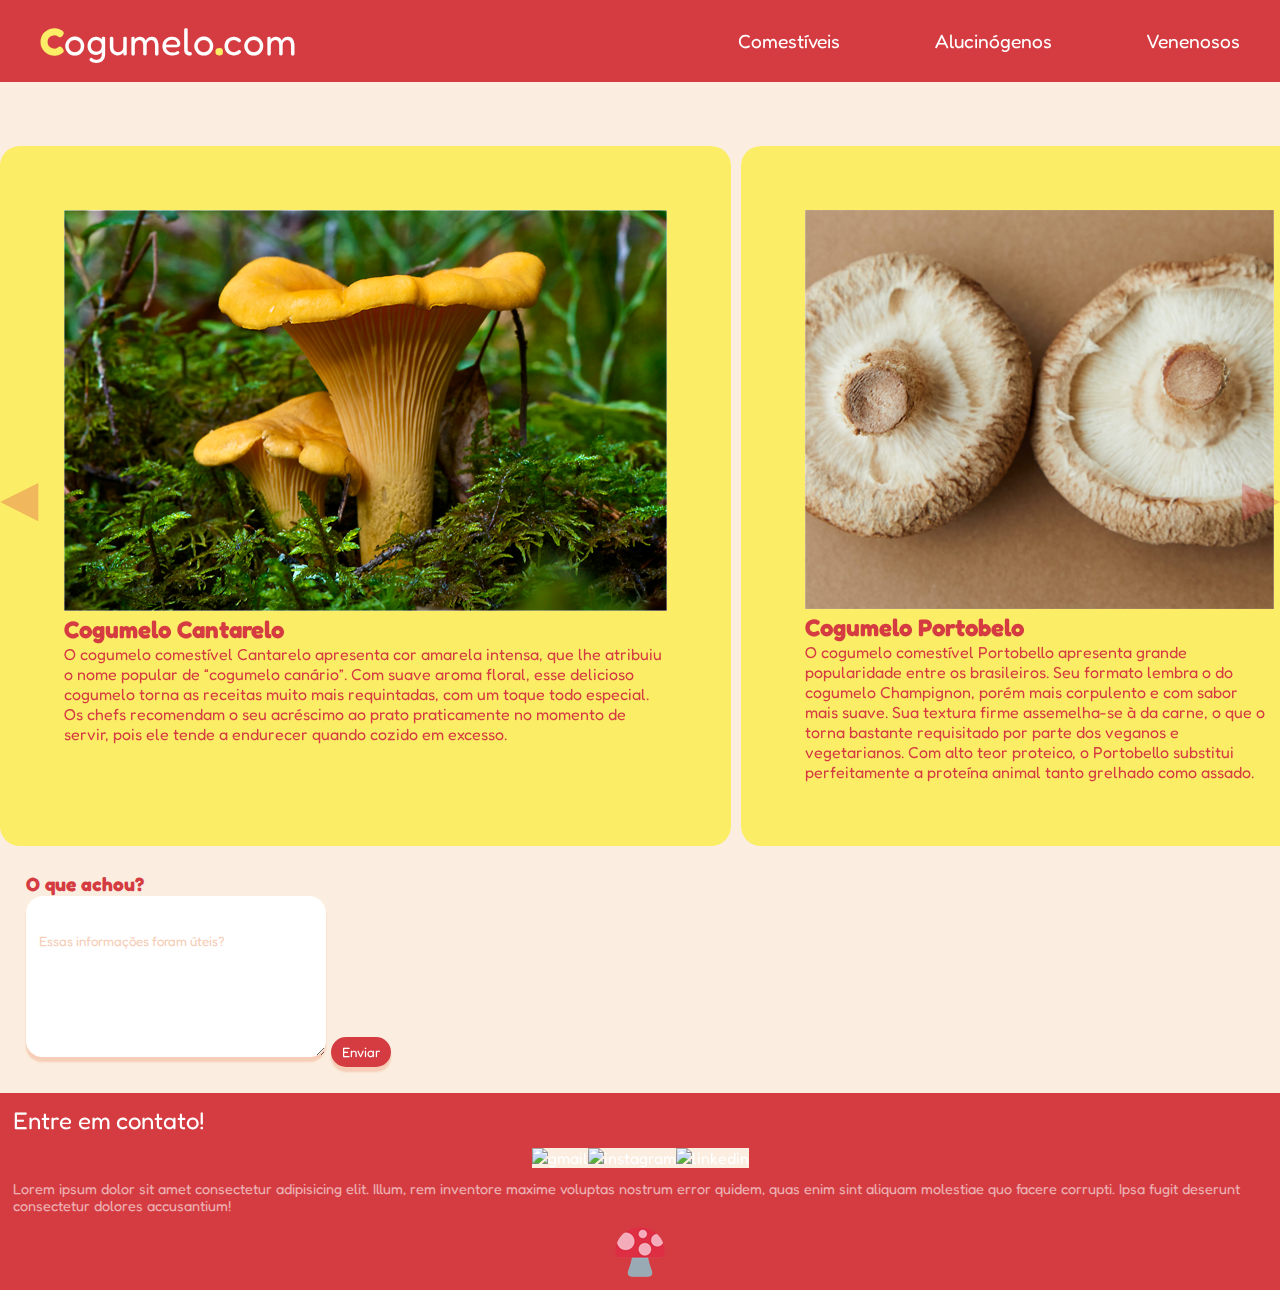
==== Cogumelo/index.html @ 916e014b "Frontend da Compjr" ====
<!DOCTYPE html>
<html lang="en">
<head>
    <meta charset="UTF-8">
    <meta name="viewport" content="width=device-width, initial-scale=1.0">
    <link rel="shortcut icon" href="emoji.ico" type="image/x-icon">
    <link rel="stylesheet" href="style.css">
    <link rel="stylesheet" href="navbar.css">
    <link rel="stylesheet" href="footer.css">
    <title>CogumelosComestíveis.com</title>
</head>
<body>
    <nav class="navbar">
        <div class="logo">
            <a class="logo1"><span>C</span>ogumelo<span>.</span>com</a>
        </div>
        <ul class="itens">
            <li><a href="index.html" class="item">Comestíveis</a></li>
            <li><a href="alucinogenos.html" class="item">Alucinógenos</a></li>
            <li><a href="venenosos.html" class="item">Venenosos</a></li>
        </ul>

        <div class="barras">
            <span class="barra"></span>
            <span class="barra"></span>
            <span class="barra"></span>
        </div>
    </nav>

    <script src="navbar.js"></script>

    <div class="container">
        
        <div class="wrapper">
            <div class="galeria">
                <button class="arrow-left control" aria-label="Previous image">◀</button>

                <div class="imagem imagemAtual">
                    <img src="imagens/Cantarelo.jpg" alt="Cantarelo">
                    <h2>Cogumelo Cantarelo</h2>
                    <p>O cogumelo comestível Cantarelo apresenta cor amarela intensa, que lhe atribuiu o nome popular de “cogumelo canário”. Com suave aroma floral, esse delicioso cogumelo torna as receitas muito mais requintadas, com um toque todo especial. Os chefs recomendam o seu acréscimo ao prato praticamente no momento de servir, pois ele tende a endurecer quando cozido em excesso.</p>
                </div>
                <div class="imagem imagemAtual">
                    <img src="imagens/Portobello.jpg" alt="Portobelo">
                    <h2>Cogumelo Portobelo</h2>
                    <p>O cogumelo comestível Portobello apresenta grande popularidade entre os brasileiros. Seu formato lembra o do cogumelo Champignon, porém mais corpulento e com sabor mais suave. Sua textura firme assemelha-se à da carne, o que o torna bastante requisitado por parte dos veganos e vegetarianos. Com alto teor proteico, o Portobello substitui perfeitamente a proteína animal tanto grelhado como assado.</p>
                </div>
                <div class="imagem imagemAtual">
                    <img src="imagens/Champignon.jpg" alt="Champignon">
                    <h2>Cogumelo Champignon</h2>
                    <p>O cogumelo comestível Champignon é imbatível como preferência nacional. Conhecido como cogumelo-de-paris, ele normalmente é comercializado em conserva, mas também pode ser servido fresco após cocção. Seu sabor é suave e sua textura inconfundível, o que agrada ao gosto do brasileiro.</p>
                </div>
                <div class="imagem imagemAtual">
                    <img src="imagens/cogumelohiratake.jpg" alt="Hiratake">
                    <h2>Cogumelo Hiratake</h2>
                    <p>Considerado um dos cogumelos mais consumidos no mundo, o cogumelo comestível Hiratake apresenta cores variadas, de branca a salmão. Com tamanho avantajado, ele pode chegar a dez centímetros de diâmetro. Seu formato característico lembra o de uma ostra.</p>
                </div>
                <div class="imagem imagemAtual">
                    <img src="imagens/Shimeji.jpg" alt="Shimeji">
                    <h2>Cogumelo Shimeji</h2>
                    <p>O cogumelo comestível Shimeji apresenta boa popularidade graças ao grande número de restaurantes japoneses distribuídos por todo o território nacional. Com níveis nutricionais elevados e baixo índice de calorias, ele é perfeito em dietas. Uma de suas propriedades medicinais é a capacidade de modular o sistema imunológico.</p>
                </div>
                <div class="imagem imagemAtual">
                    <img src="imagens/Shitake.jpg" alt="Shiitake">
                    <h2>Cogumelo Shiitake</h2>
                    <p>O cogumelo comestível Shiitake conquistou a cozinha brasileira. Principalmente após a divulgação de informações concernentes aos benefícios que esse fungo proporciona à saúde humana. Com cor escura e sabor peculiar, o Shiitake enriquece caldos e molhos, além de pratos da cozinha internacional.</p>
                </div>
                <button class="arrow-right control" aria-label="Next image">▶</button>
            </div>
        </div>
    </div>

    <script src="carrossel.js"></script>

<section class="caixa-de-texto">
    <form method="GET" action="https://jsonplaceholder.typicode.com/posts" class="Input">
        <p>O que achou?</p>
        <textarea type="text" id="Comentario" name="Comentario" placeholder="Essas informações foram úteis?"></textarea>
        <button class="Enviar" type="submit" value="submit">Enviar</button>
        <script>fetch('https://jsonplaceholder.typicode.com/posts')
            .then(response => response.json())
            .then(json => console.log(json))
        </script>

    </form>
</section>
    
    <footer class="footer">
        <div class="contato">
            <div class="texto">
                <a class="texto1">Entre em contato!</a>
            </div>
            <div class="logos">
                <img src="https://img.shields.io/badge/-Gmail-%23333?style=for-the-badge&logo=gmail&logoColor=white" alt="gmail">
                <img src="https://img.shields.io/badge/-Instagram-%23E4405F?style=for-the-badge&logo=instagram&logoColor=white" alt="instagram">
                <img src="https://img.shields.io/badge/-LinkedIn-%230077B5?style=for-the-badge&logo=linkedin&logoColor=white" alt="linkedin">
            </div>
        </div>
            <p class="lorem">Lorem ipsum dolor sit amet consectetur adipisicing elit. Illum, rem inventore maxime voluptas nostrum error quidem, quas enim sint aliquam molestiae quo facere corrupti. Ipsa fugit deserunt consectetur dolores accusantium!</p>
        <div class="cogumelo">
            <img src="imagens/logo1.png">
        </div>
    </footer>
</body>
</html>
---- Cogumelo/style.css ----
@import url('https://fonts.googleapis.com/css2?family=Fredoka:wght@500&display=swap');

*{
    margin: 0;
    padding: 0;
    box-sizing: border-box;
    font-family: 'Fredoka', sans-serif;
    list-style: none;
    text-decoration: none;
    background-color: #FBEDDF ;
}


/*css do carrossel*/
.wrapper{
    overflow-x: auto;
}

.wrapper::-webkit-scrollbar
{
    display: none;
}

.wrapper{
    -ms-overflow-style: none;
    scrollbar-width: none;
}

.galeria{
    display: flex;
    flex-direction: row;
    margin-top: 5%;
    justify-content: space-between;
    gap: 10px;
}
.arrow-left{
    position: absolute;
    font-size: 50px;
    align-self: center;
    color: #D43C42;
    border: none;
    cursor: pointer;
    background: transparent;
    opacity: 0.3;
}

.arrow-right{
    position: absolute;
    font-size: 50px;
    right: 0;
    left: auto;
    text-align: right;
    align-self: center;
    color: #D43C42;
    border: none;
    cursor: pointer;
    background: transparent;
    opacity: 0.3;
    justify-self: flex-end;
}

.arrow-left:hover, .arrow-right:hover{
    opacity: 1.0;
}

.imagem{
    padding: 5%;
    background-color: rgb(252, 237, 103);
    border-radius: 20px;
}

.imagem p, .imagem h2{
    background-color: rgb(252, 237, 103);
    color: #D43C42;
}


/*css do Input*/
.caixa-de-texto{
    display: flex;
    flex-direction: column;
}

.Input{
    padding: 2%;
    color: #D43C42;
    font-size: 120%;
    font-weight: bold;
}

textarea::placeholder{
    color: #F6CDB6;
}

textarea{
    background-color: white;
    border: 1px solid white;
    border-radius: 16px;
    box-shadow: 0 5px 2px #F6CDB6;
    width: 300px;
    height: 60px;
    padding-bottom: 10%;
    padding-top: 3%;
    padding-left: 1%;
}

.Enviar{
    background-color: #D43C42;
    color: white;
    height: 30px;
    width: 60px;
    border: none;
    border-radius: 16px;
    box-shadow: 0 5px 2px #F6CDB6;
}

/*css do gif*/
.gif{
    display: flex;
    justify-content: space-around;
    height: 400px;
    width: auto;
    padding: 100px 100px 0 100px;
}

.gif img{
    background: transparent;
}

.mensagem{
    color: #D43C42;
    text-align: center;
    padding-bottom: 100px;
    font-size: 120%;
}
---- Cogumelo/navbar.css ----
.navbar{
    width: 100%;
    display: flex;
    align-items: center;
    justify-content: space-around;
    padding: 18px 40px;
    background-color: #D43C42;
    box-shadow: 0 5px 2px #F6CDB6;
}

.navbar ul{
    display: flex;
    justify-content: right;
    align-items: center;
    gap: 10%;
    background-color: #D43C42;
    width: 100%;
    transition: 0.5s;
}

.navbar .item{
    background-color: #D43C42; 
    color: white;  
    font-size: 120%;
}

.navbar .logo1{
    font-size: 240%;
    background-color: #D43C42;
    color: white;
}

.logo1 span{
    background-color: #D43C42;  
    color: rgb(252, 237, 103);
    font-weight: bold;
}

.navbar ul li a:hover{
    color: rgb(252, 237, 103);
    font-size: 110%;
}

.barras{
    cursor: pointer;
    display: none;
}

.barras .barra{
    display: block;
    height: 4px;
    width: 30px;
    border-radius: 3px;
    color: #D43C42;
    background-color: rgb(252, 237, 103);
    margin: 5px auto;
    transition: all 0.5s;
}

@media(max-width: 750px) {
    .navbar{
        padding: 18px 40px;
    }

    .barras{
        display: block;
        background-color: #D43C42;
    }

    .itens{
        
        position: fixed;
        right: 100%;
        top: 70px;
        width: 100%;
        height: 100%;
        border-radius: 16px;
        flex-direction: column;
        transition: 0.3s;
        padding-top: 20%;
    }

    .itens.ativo{
        right: 0;
    }

    
}
---- Cogumelo/footer.css ----
/*css do footer*/
.footer{
    background-color: #D43C42;
    color: white;
    box-shadow: 0 -5px 2px #F6CDB6;
}

.texto, .texto1, .logos, .lorem, .cogumelo{
    background-color: #D43C42;
}

.texto{
    font-size: 150%;
    padding-left: 1%;
    padding-top: 1%;
}

.lorem{
    padding-left: 1%;
    padding-right: 1%;
    opacity: 0.6;
    font-size: 90%;
}

.logos {
    display: flex;
    justify-content: center;
    padding: 1%;
}

.cogumelo{
    display: flex;
    justify-content: center;
}

.cogumelo img{
    background-color: #D43C42;
    padding: 1%;
}
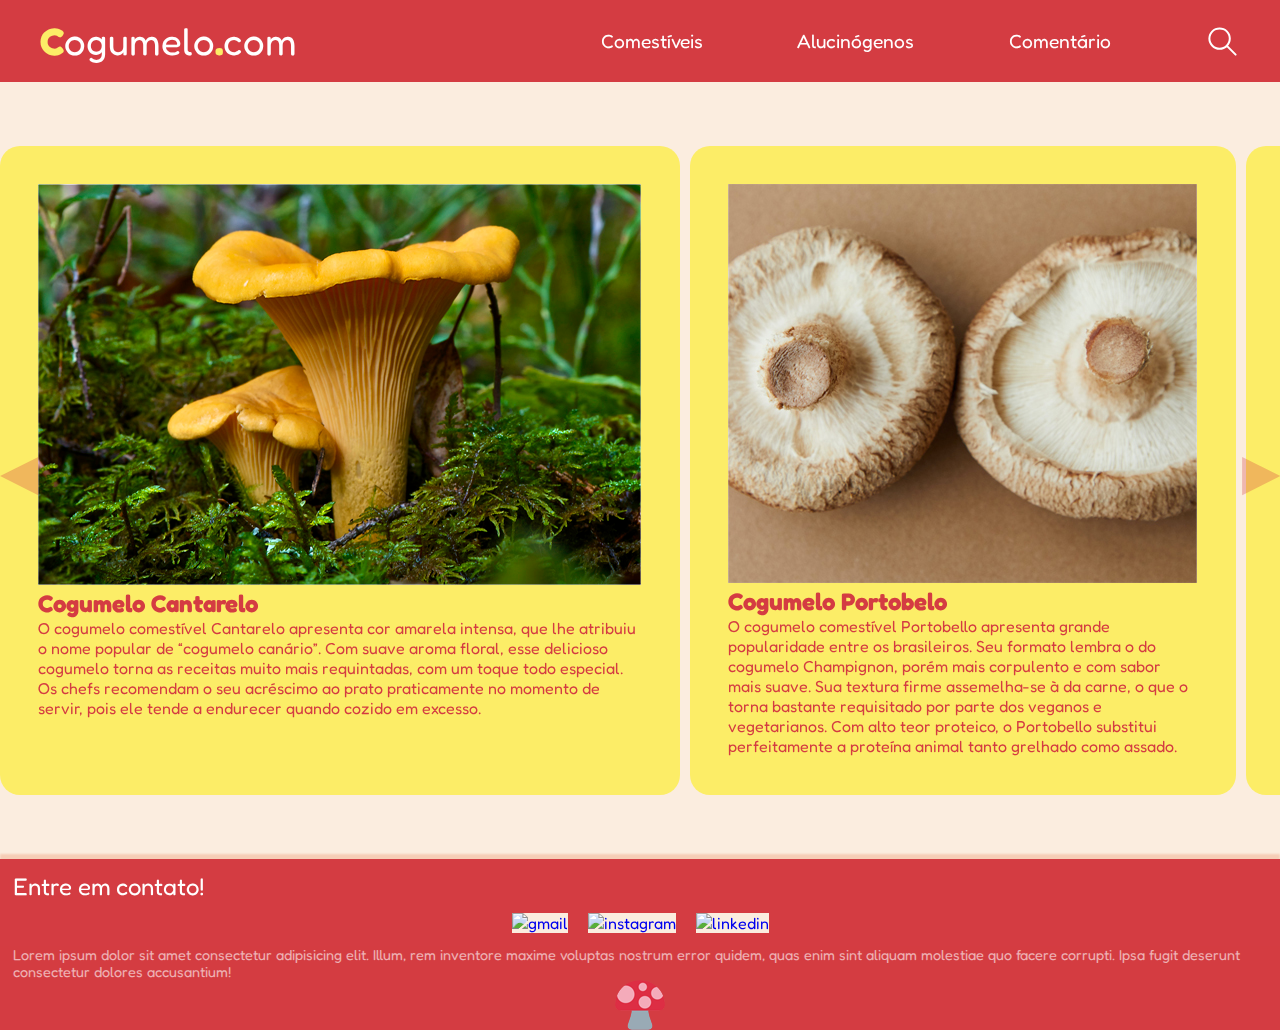
==== commit da75f3ce: "Add files via upload" ====
--- a/Cogumelo/index.html
+++ b/Cogumelo/index.html
@@ -1,105 +1,98 @@
-<!DOCTYPE html>
-<html lang="en">
-<head>
-    <meta charset="UTF-8">
-    <meta name="viewport" content="width=device-width, initial-scale=1.0">
-    <link rel="shortcut icon" href="emoji.ico" type="image/x-icon">
-    <link rel="stylesheet" href="style.css">
-    <link rel="stylesheet" href="navbar.css">
-    <link rel="stylesheet" href="footer.css">
-    <title>CogumelosComestíveis.com</title>
-</head>
-<body>
-    <nav class="navbar">
-        <div class="logo">
-            <a class="logo1"><span>C</span>ogumelo<span>.</span>com</a>
-        </div>
-        <ul class="itens">
-            <li><a href="index.html" class="item">Comestíveis</a></li>
-            <li><a href="alucinogenos.html" class="item">Alucinógenos</a></li>
-            <li><a href="venenosos.html" class="item">Venenosos</a></li>
-        </ul>
-
-        <div class="barras">
-            <span class="barra"></span>
-            <span class="barra"></span>
-            <span class="barra"></span>
-        </div>
-    </nav>
-
-    <script src="navbar.js"></script>
-
-    <div class="container">
-        
-        <div class="wrapper">
-            <div class="galeria">
-                <button class="arrow-left control" aria-label="Previous image">◀</button>
-
-                <div class="imagem imagemAtual">
-                    <img src="imagens/Cantarelo.jpg" alt="Cantarelo">
-                    <h2>Cogumelo Cantarelo</h2>
-                    <p>O cogumelo comestível Cantarelo apresenta cor amarela intensa, que lhe atribuiu o nome popular de “cogumelo canário”. Com suave aroma floral, esse delicioso cogumelo torna as receitas muito mais requintadas, com um toque todo especial. Os chefs recomendam o seu acréscimo ao prato praticamente no momento de servir, pois ele tende a endurecer quando cozido em excesso.</p>
-                </div>
-                <div class="imagem imagemAtual">
-                    <img src="imagens/Portobello.jpg" alt="Portobelo">
-                    <h2>Cogumelo Portobelo</h2>
-                    <p>O cogumelo comestível Portobello apresenta grande popularidade entre os brasileiros. Seu formato lembra o do cogumelo Champignon, porém mais corpulento e com sabor mais suave. Sua textura firme assemelha-se à da carne, o que o torna bastante requisitado por parte dos veganos e vegetarianos. Com alto teor proteico, o Portobello substitui perfeitamente a proteína animal tanto grelhado como assado.</p>
-                </div>
-                <div class="imagem imagemAtual">
-                    <img src="imagens/Champignon.jpg" alt="Champignon">
-                    <h2>Cogumelo Champignon</h2>
-                    <p>O cogumelo comestível Champignon é imbatível como preferência nacional. Conhecido como cogumelo-de-paris, ele normalmente é comercializado em conserva, mas também pode ser servido fresco após cocção. Seu sabor é suave e sua textura inconfundível, o que agrada ao gosto do brasileiro.</p>
-                </div>
-                <div class="imagem imagemAtual">
-                    <img src="imagens/cogumelohiratake.jpg" alt="Hiratake">
-                    <h2>Cogumelo Hiratake</h2>
-                    <p>Considerado um dos cogumelos mais consumidos no mundo, o cogumelo comestível Hiratake apresenta cores variadas, de branca a salmão. Com tamanho avantajado, ele pode chegar a dez centímetros de diâmetro. Seu formato característico lembra o de uma ostra.</p>
-                </div>
-                <div class="imagem imagemAtual">
-                    <img src="imagens/Shimeji.jpg" alt="Shimeji">
-                    <h2>Cogumelo Shimeji</h2>
-                    <p>O cogumelo comestível Shimeji apresenta boa popularidade graças ao grande número de restaurantes japoneses distribuídos por todo o território nacional. Com níveis nutricionais elevados e baixo índice de calorias, ele é perfeito em dietas. Uma de suas propriedades medicinais é a capacidade de modular o sistema imunológico.</p>
-                </div>
-                <div class="imagem imagemAtual">
-                    <img src="imagens/Shitake.jpg" alt="Shiitake">
-                    <h2>Cogumelo Shiitake</h2>
-                    <p>O cogumelo comestível Shiitake conquistou a cozinha brasileira. Principalmente após a divulgação de informações concernentes aos benefícios que esse fungo proporciona à saúde humana. Com cor escura e sabor peculiar, o Shiitake enriquece caldos e molhos, além de pratos da cozinha internacional.</p>
-                </div>
-                <button class="arrow-right control" aria-label="Next image">▶</button>
-            </div>
-        </div>
-    </div>
-
-    <script src="carrossel.js"></script>
-
-<section class="caixa-de-texto">
-    <form method="GET" action="https://jsonplaceholder.typicode.com/posts" class="Input">
-        <p>O que achou?</p>
-        <textarea type="text" id="Comentario" name="Comentario" placeholder="Essas informações foram úteis?"></textarea>
-        <button class="Enviar" type="submit" value="submit">Enviar</button>
-        <script>fetch('https://jsonplaceholder.typicode.com/posts')
-            .then(response => response.json())
-            .then(json => console.log(json))
-        </script>
-
-    </form>
-</section>
-    
-    <footer class="footer">
-        <div class="contato">
-            <div class="texto">
-                <a class="texto1">Entre em contato!</a>
-            </div>
-            <div class="logos">
-                <img src="https://img.shields.io/badge/-Gmail-%23333?style=for-the-badge&logo=gmail&logoColor=white" alt="gmail">
-                <img src="https://img.shields.io/badge/-Instagram-%23E4405F?style=for-the-badge&logo=instagram&logoColor=white" alt="instagram">
-                <img src="https://img.shields.io/badge/-LinkedIn-%230077B5?style=for-the-badge&logo=linkedin&logoColor=white" alt="linkedin">
-            </div>
-        </div>
-            <p class="lorem">Lorem ipsum dolor sit amet consectetur adipisicing elit. Illum, rem inventore maxime voluptas nostrum error quidem, quas enim sint aliquam molestiae quo facere corrupti. Ipsa fugit deserunt consectetur dolores accusantium!</p>
-        <div class="cogumelo">
-            <img src="imagens/logo1.png">
-        </div>
-    </footer>
-</body>
+<!DOCTYPE html>
+<html lang="en">
+<head>
+    <meta charset="UTF-8">
+    <meta name="viewport" content="width=device-width, initial-scale=1.0">
+    <link rel="shortcut icon" href="emoji.ico" type="image/x-icon">
+    <link rel="stylesheet" href="style.css">
+    <link rel="stylesheet" href="navbar.css">
+    <link rel="stylesheet" href="footer.css">
+    <title>CogumelosComestíveis.com</title>
+</head>
+
+<nav class="navbar">
+    <div class="logo">
+        <a class="logo1"><span>C</span>ogumelo<span>.</span>com</a>
+    </div>
+    <ul class="itens">
+        <li><a href="index.html" class="item">Comestíveis</a></li>
+        <li><a href="alucinogenos.html" class="item">Alucinógenos</a></li>
+        <li><a href="comentario.html" class="item">Comentário</a></li>
+        <svg xmlns="http://www.w3.org/2000/svg" width="35" height="35" viewBox="0 0 35 35" fill="none">
+            <path d="M30.625 30.625L21.875 21.875M4.375 14.5833C4.375 15.9239 4.63905 17.2514 5.15206 18.4899C5.66508 19.7284 6.41702 20.8538 7.36495 21.8017C8.31288 22.7496 9.43824 23.5016 10.6768 24.0146C11.9153 24.5276 13.2428 24.7917 14.5833 24.7917C15.9239 24.7917 17.2514 24.5276 18.4899 24.0146C19.7284 23.5016 20.8538 22.7496 21.8017 21.8017C22.7496 20.8538 23.5016 19.7284 24.0146 18.4899C24.5276 17.2514 24.7917 15.9239 24.7917 14.5833C24.7917 13.2428 24.5276 11.9153 24.0146 10.6768C23.5016 9.43824 22.7496 8.31288 21.8017 7.36495C20.8538 6.41702 19.7284 5.66508 18.4899 5.15206C17.2514 4.63905 15.9239 4.375 14.5833 4.375C13.2428 4.375 11.9153 4.63905 10.6768 5.15206C9.43824 5.66508 8.31288 6.41702 7.36495 7.36495C6.41702 8.31288 5.66508 9.43824 5.15206 10.6768C4.63905 11.9153 4.375 13.2428 4.375 14.5833Z" stroke="white" stroke-width="2" stroke-linecap="round" stroke-linejoin="round"/>
+        </svg>
+    </ul>
+
+    <div class="barras">
+        <span class="barra"></span>
+        <span class="barra"></span>
+        <span class="barra"></span>
+    </div>
+</nav>
+
+    <script src="navbar.js"></script>
+
+<body>
+    <div class="container">
+        
+        <div class="wrapper">
+            <div class="galeria">
+                <button class="arrow-left control" aria-label="Previous image">◀</button>
+
+                <div class="imagem imagemAtual">
+                    <img src="imagens/Cantarelo.jpg" alt="Cantarelo">
+                    <h2>Cogumelo Cantarelo</h2>
+                    <p>O cogumelo comestível Cantarelo apresenta cor amarela intensa, que lhe atribuiu o nome popular de “cogumelo canário”. Com suave aroma floral, esse delicioso cogumelo torna as receitas muito mais requintadas, com um toque todo especial. Os chefs recomendam o seu acréscimo ao prato praticamente no momento de servir, pois ele tende a endurecer quando cozido em excesso.</p>
+                </div>
+                <div class="imagem imagemAtual">
+                    <img src="imagens/Portobello.jpg" alt="Portobelo">
+                    <h2>Cogumelo Portobelo</h2>
+                    <p>O cogumelo comestível Portobello apresenta grande popularidade entre os brasileiros. Seu formato lembra o do cogumelo Champignon, porém mais corpulento e com sabor mais suave. Sua textura firme assemelha-se à da carne, o que o torna bastante requisitado por parte dos veganos e vegetarianos. Com alto teor proteico, o Portobello substitui perfeitamente a proteína animal tanto grelhado como assado.</p>
+                </div>
+                <div class="imagem imagemAtual">
+                    <img src="imagens/Champignon.jpg" alt="Champignon">
+                    <h2>Cogumelo Champignon</h2>
+                    <p>O cogumelo comestível Champignon é imbatível como preferência nacional. Conhecido como cogumelo-de-paris, ele normalmente é comercializado em conserva, mas também pode ser servido fresco após cocção. Seu sabor é suave e sua textura inconfundível, o que agrada ao gosto do brasileiro.</p>
+                </div>
+                <div class="imagem imagemAtual">
+                    <img src="imagens/cogumelohiratake.jpg" alt="Hiratake">
+                    <h2>Cogumelo Hiratake</h2>
+                    <p>Considerado um dos cogumelos mais consumidos no mundo, o cogumelo comestível Hiratake apresenta cores variadas, de branca a salmão. Com tamanho avantajado, ele pode chegar a dez centímetros de diâmetro. Seu formato característico lembra o de uma ostra.</p>
+                </div>
+                <div class="imagem imagemAtual">
+                    <img src="imagens/Shimeji.jpg" alt="Shimeji">
+                    <h2>Cogumelo Shimeji</h2>
+                    <p>O cogumelo comestível Shimeji apresenta boa popularidade graças ao grande número de restaurantes japoneses distribuídos por todo o território nacional. Com níveis nutricionais elevados e baixo índice de calorias, ele é perfeito em dietas. Uma de suas propriedades medicinais é a capacidade de modular o sistema imunológico.</p>
+                </div>
+                <div class="imagem imagemAtual">
+                    <img src="imagens/Shitake.jpg" alt="Shiitake">
+                    <h2>Cogumelo Shiitake</h2>
+                    <p>O cogumelo comestível Shiitake conquistou a cozinha brasileira. Principalmente após a divulgação de informações concernentes aos benefícios que esse fungo proporciona à saúde humana. Com cor escura e sabor peculiar, o Shiitake enriquece caldos e molhos, além de pratos da cozinha internacional.</p>
+                </div>
+                <button class="arrow-right control" aria-label="Next image">▶</button>
+            </div>
+        </div>
+    </div>
+
+    <script src="carrossel.js"></script>
+
+</body>
+    
+<footer class="footer">
+    <div class="contato">
+        <div class="texto">
+            <a class="texto1">Entre em contato!</a>
+        </div>
+        <div class="logos">
+            <a href="https://mail.google.com/mail/u/1/#inbox?compose=GTvVlcSDbFjxGtnvHWdRkZbjpwmDjFGSTSjplQCjJSJtmjjllxFJSdXFRBKKWBSBLFBJJLWgtCCJB" target="_blank"><img src="https://img.shields.io/badge/-Gmail-%23333?style=for-the-badge&logo=gmail&logoColor=white" alt="gmail"></a>
+            <a href="https://www.instagram.com/marigfsales/" target="_blank"><img src="https://img.shields.io/badge/-Instagram-%23E4405F?style=for-the-badge&logo=instagram&logoColor=white" alt="instagram"></a>
+            <a href="https://www.linkedin.com/in/mariana-sales-295835229/" target="_blank"><img src="https://img.shields.io/badge/-LinkedIn-%230077B5?style=for-the-badge&logo=linkedin&logoColor=white" alt="linkedin"></a>
+        </div>
+    </div>
+        <p class="lorem">Lorem ipsum dolor sit amet consectetur adipisicing elit. Illum, rem inventore maxime voluptas nostrum error quidem, quas enim sint aliquam molestiae quo facere corrupti. Ipsa fugit deserunt consectetur dolores accusantium!</p>
+    <div class="cogumelo">
+        <img src="imagens/logo1.png">
+    </div>
+</footer>
+
 </html>--- a/Cogumelo/style.css
+++ b/Cogumelo/style.css
@@ -1,139 +1,101 @@
-@import url('https://fonts.googleapis.com/css2?family=Fredoka:wght@500&display=swap');
-
-*{
-    margin: 0;
-    padding: 0;
-    box-sizing: border-box;
-    font-family: 'Fredoka', sans-serif;
-    list-style: none;
-    text-decoration: none;
-    background-color: #FBEDDF ;
-}
-
-
-/*css do carrossel*/
-.wrapper{
-    overflow-x: auto;
-}
-
-.wrapper::-webkit-scrollbar
-{
-    display: none;
-}
-
-.wrapper{
-    -ms-overflow-style: none;
-    scrollbar-width: none;
-}
-
-.galeria{
-    display: flex;
-    flex-direction: row;
-    margin-top: 5%;
-    justify-content: space-between;
-    gap: 10px;
-}
-.arrow-left{
-    position: absolute;
-    font-size: 50px;
-    align-self: center;
-    color: #D43C42;
-    border: none;
-    cursor: pointer;
-    background: transparent;
-    opacity: 0.3;
-}
-
-.arrow-right{
-    position: absolute;
-    font-size: 50px;
-    right: 0;
-    left: auto;
-    text-align: right;
-    align-self: center;
-    color: #D43C42;
-    border: none;
-    cursor: pointer;
-    background: transparent;
-    opacity: 0.3;
-    justify-self: flex-end;
-}
-
-.arrow-left:hover, .arrow-right:hover{
-    opacity: 1.0;
-}
-
-.imagem{
-    padding: 5%;
-    background-color: rgb(252, 237, 103);
-    border-radius: 20px;
-}
-
-.imagem p, .imagem h2{
-    background-color: rgb(252, 237, 103);
-    color: #D43C42;
-}
-
-
-/*css do Input*/
-.caixa-de-texto{
-    display: flex;
-    flex-direction: column;
-}
-
-.Input{
-    padding: 2%;
-    color: #D43C42;
-    font-size: 120%;
-    font-weight: bold;
-}
-
-textarea::placeholder{
-    color: #F6CDB6;
-}
-
-textarea{
-    background-color: white;
-    border: 1px solid white;
-    border-radius: 16px;
-    box-shadow: 0 5px 2px #F6CDB6;
-    width: 300px;
-    height: 60px;
-    padding-bottom: 10%;
-    padding-top: 3%;
-    padding-left: 1%;
-}
-
-.Enviar{
-    background-color: #D43C42;
-    color: white;
-    height: 30px;
-    width: 60px;
-    border: none;
-    border-radius: 16px;
-    box-shadow: 0 5px 2px #F6CDB6;
-}
-
-/*css do gif*/
-.gif{
-    display: flex;
-    justify-content: space-around;
-    height: 400px;
-    width: auto;
-    padding: 100px 100px 0 100px;
-}
-
-.gif img{
-    background: transparent;
-}
-
-.mensagem{
-    color: #D43C42;
-    text-align: center;
-    padding-bottom: 100px;
-    font-size: 120%;
-}
-
-
-
-
+@import url('https://fonts.googleapis.com/css2?family=Fredoka:wght@500&display=swap');
+
+*{
+    margin: 0;
+    padding: 0;
+    box-sizing: border-box;
+    font-family: 'Fredoka', sans-serif;
+    list-style: none;
+    text-decoration: none;
+    background-color: #FBEDDF ;
+}
+
+
+/*css do carrossel*/
+.wrapper{
+    overflow-x: auto;
+}
+
+.wrapper::-webkit-scrollbar
+{
+    display: none;
+}
+
+.wrapper{
+    -ms-overflow-style: none;
+    scrollbar-width: none;
+}
+
+.galeria{
+    display: flex;
+    flex-direction: row;
+    margin-top: 5%;
+    justify-content: space-between;
+    gap: 10px;
+    margin-bottom: 5%;
+}
+.arrow-left{
+    position: absolute;
+    font-size: 50px;
+    align-self: center;
+    color: #D43C42;
+    border: none;
+    cursor: pointer;
+    background: transparent;
+    opacity: 0.3;
+}
+
+.arrow-right{
+    position: absolute;
+    font-size: 50px;
+    right: 0;
+    left: auto;
+    text-align: right;
+    align-self: center;
+    color: #D43C42;
+    border: none;
+    cursor: pointer;
+    background: transparent;
+    opacity: 0.3;
+    justify-self: flex-end;
+}
+
+.arrow-left:hover, .arrow-right:hover{
+    opacity: 1.0;
+}
+
+.imagem{
+    padding: 3%;
+    background-color: rgb(252, 237, 103);
+    border-radius: 20px;
+}
+
+.imagem p, .imagem h2{
+    background-color: rgb(252, 237, 103);
+    color: #D43C42;
+}
+
+
+/*css do gif*/
+.gif{
+    display: flex;
+    justify-content: space-around;
+    height: 400px;
+    width: auto;
+    padding: 100px 100px 0 100px;
+}
+
+.gif img{
+    background: transparent;
+}
+
+.mensagem{
+    color: #D43C42;
+    text-align: center;
+    padding-bottom: 100px;
+    font-size: 120%;
+}
+
+
+
+
--- a/Cogumelo/navbar.css
+++ b/Cogumelo/navbar.css
@@ -1,88 +1,93 @@
-.navbar{
-    width: 100%;
-    display: flex;
-    align-items: center;
-    justify-content: space-around;
-    padding: 18px 40px;
-    background-color: #D43C42;
-    box-shadow: 0 5px 2px #F6CDB6;
-}
-
-.navbar ul{
-    display: flex;
-    justify-content: right;
-    align-items: center;
-    gap: 10%;
-    background-color: #D43C42;
-    width: 100%;
-    transition: 0.5s;
-}
-
-.navbar .item{
-    background-color: #D43C42; 
-    color: white;  
-    font-size: 120%;
-}
-
-.navbar .logo1{
-    font-size: 240%;
-    background-color: #D43C42;
-    color: white;
-}
-
-.logo1 span{
-    background-color: #D43C42;  
-    color: rgb(252, 237, 103);
-    font-weight: bold;
-}
-
-.navbar ul li a:hover{
-    color: rgb(252, 237, 103);
-    font-size: 110%;
-}
-
-.barras{
-    cursor: pointer;
-    display: none;
-}
-
-.barras .barra{
-    display: block;
-    height: 4px;
-    width: 30px;
-    border-radius: 3px;
-    color: #D43C42;
-    background-color: rgb(252, 237, 103);
-    margin: 5px auto;
-    transition: all 0.5s;
-}
-
-@media(max-width: 750px) {
-    .navbar{
-        padding: 18px 40px;
-    }
-
-    .barras{
-        display: block;
-        background-color: #D43C42;
-    }
-
-    .itens{
-        
-        position: fixed;
-        right: 100%;
-        top: 70px;
-        width: 100%;
-        height: 100%;
-        border-radius: 16px;
-        flex-direction: column;
-        transition: 0.3s;
-        padding-top: 20%;
-    }
-
-    .itens.ativo{
-        right: 0;
-    }
-
-    
+.navbar{
+    width: 100%;
+    display: flex;
+    align-items: center;
+    justify-content: space-around;
+    padding: 18px 40px;
+    background-color: #D43C42;
+    box-shadow: 0 5px 2px #F6CDB6;
+}
+
+.navbar ul{
+    display: flex;
+    justify-content: right;
+    align-items: center;
+    gap: 10%;
+    background-color: #D43C42;
+    width: 100%;
+    transition: 0.5s;
+}
+
+.navbar .item{
+    background-color: #D43C42; 
+    color: white;  
+    font-size: 120%;
+}
+
+.navbar .logo1{
+    font-size: 240%;
+    background-color: #D43C42;
+    color: white;
+}
+
+.logo1 span{
+    background-color: #D43C42;  
+    color: rgb(252, 237, 103);
+    font-weight: bold;
+}
+
+.navbar ul li a:hover{
+    color: rgb(252, 237, 103);
+    font-size: 110%;
+}
+
+.barras{
+    cursor: pointer;
+    display: none;
+}
+
+.barras .barra{
+    display: block;
+    height: 4px;
+    width: 30px;
+    border-radius: 3px;
+    color: #D43C42;
+    background-color: rgb(252, 237, 103);
+    margin: 5px auto;
+    transition: all 0.5s;
+}
+
+svg{
+    background-color: #D43C42;
+    color: white;
+}
+
+@media(max-width: 800px) {
+    .navbar{
+        padding: 18px 40px;
+    }
+
+    .barras{
+        display: block;
+        background-color: #D43C42;
+    }
+
+    .itens{
+        
+        position: fixed;
+        right: 100%;
+        top: 70px;
+        width: 100%;
+        height: 100%;
+        border-radius: 16px;
+        flex-direction: column;
+        transition: 0.3s;
+        padding-top: 20%;
+    }
+
+    .itens.ativo{
+        right: 0;
+    }
+
+    
 }--- a/Cogumelo/footer.css
+++ b/Cogumelo/footer.css
@@ -1,39 +1,44 @@
-/*css do footer*/
-.footer{
-    background-color: #D43C42;
-    color: white;
-    box-shadow: 0 -5px 2px #F6CDB6;
-}
-
-.texto, .texto1, .logos, .lorem, .cogumelo{
-    background-color: #D43C42;
-}
-
-.texto{
-    font-size: 150%;
-    padding-left: 1%;
-    padding-top: 1%;
-}
-
-.lorem{
-    padding-left: 1%;
-    padding-right: 1%;
-    opacity: 0.6;
-    font-size: 90%;
-}
-
-.logos {
-    display: flex;
-    justify-content: center;
-    padding: 1%;
-}
-
-.cogumelo{
-    display: flex;
-    justify-content: center;
-}
-
-.cogumelo img{
-    background-color: #D43C42;
-    padding: 1%;
-}
+/*css do footer*/
+
+.footer{
+    background-color: #D43C42;
+    color: white;
+    box-shadow: 0 -5px 2px #F6CDB6;
+}
+
+a{
+    background-color: #D43C42;
+}
+
+.texto, .texto1, .logos, .lorem, .cogumelo{
+    background-color: #D43C42;
+}
+
+.texto{
+    font-size: 150%;
+    padding-left: 1%;
+    padding-top: 1%;
+}
+
+.lorem{
+    padding-left: 1%;
+    padding-right: 1%;
+    opacity: 0.6;
+    font-size: 90%;
+}
+
+.logos {
+    display: flex;
+    justify-content: center;
+    padding: 1%;
+    gap: 20px;
+}
+
+.cogumelo{
+    display: flex;
+    justify-content: center;
+}
+
+.cogumelo img{
+    background-color: #D43C42;
+}
